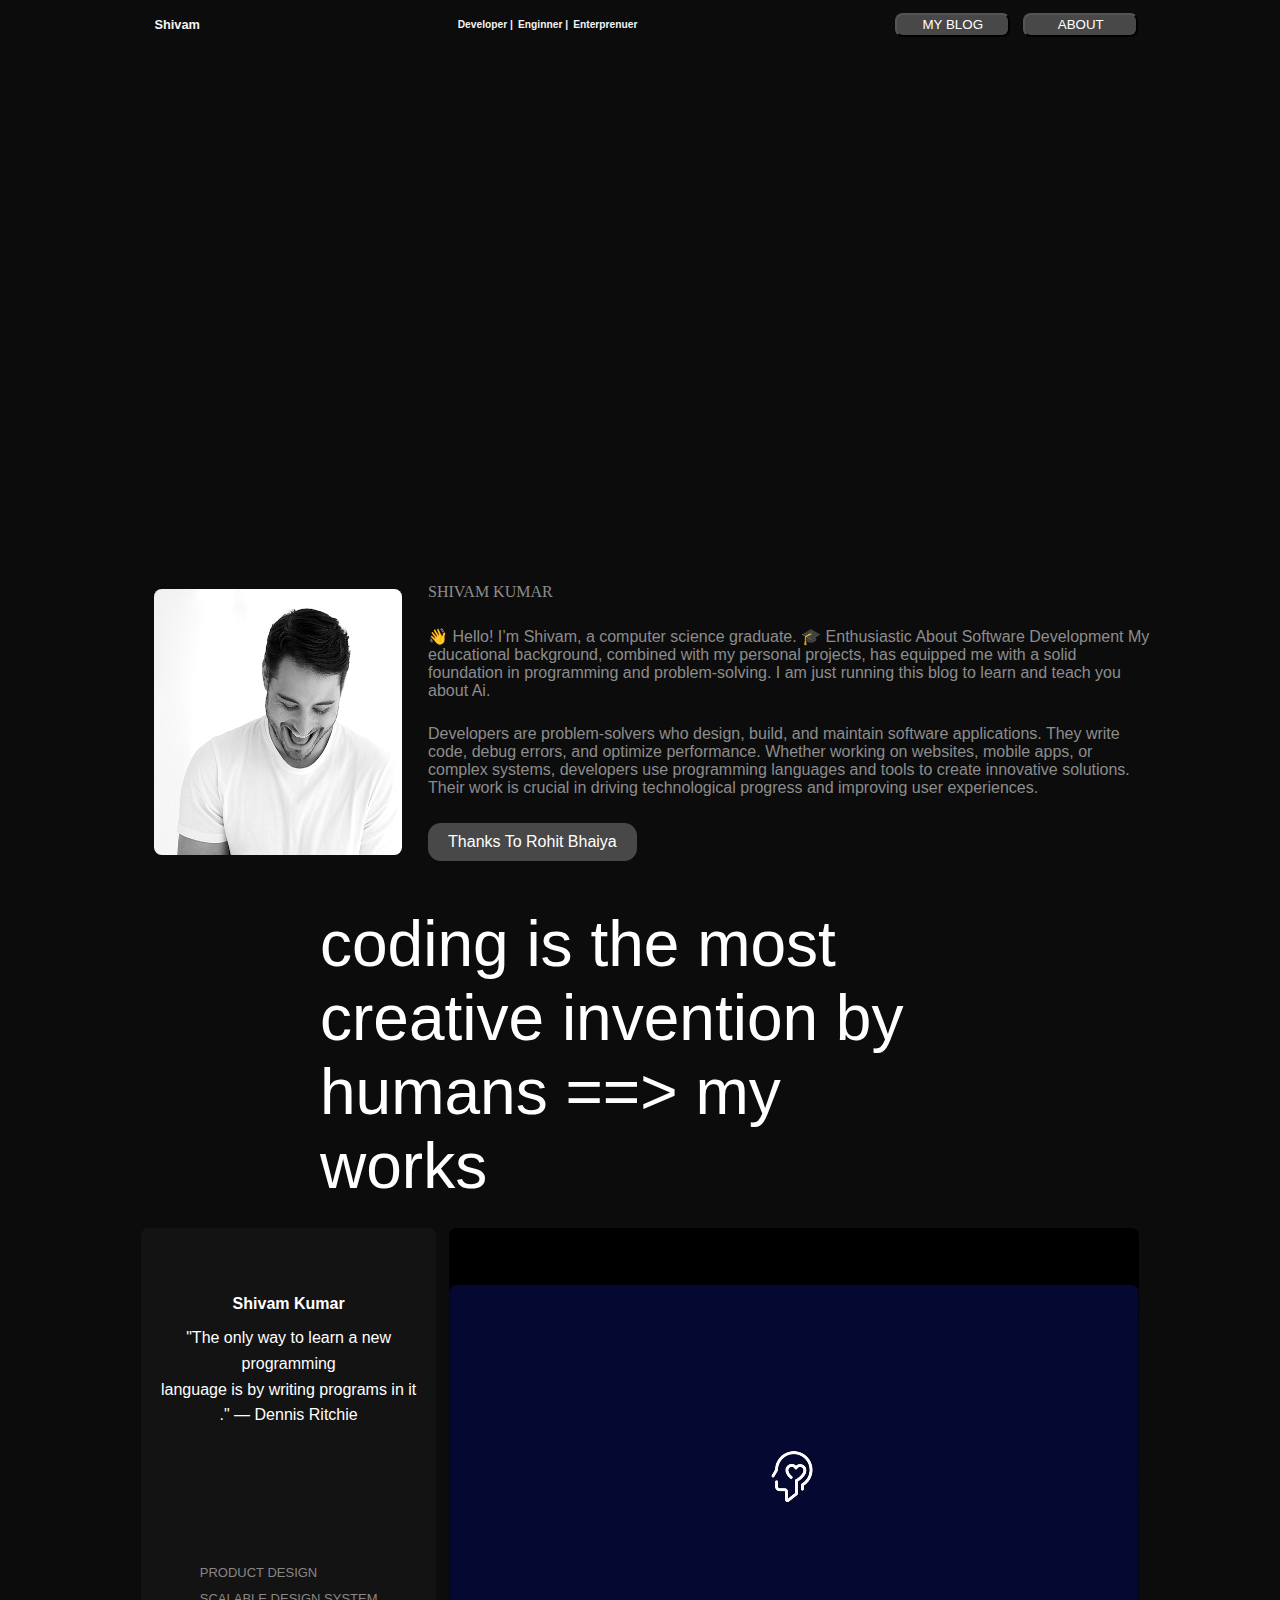
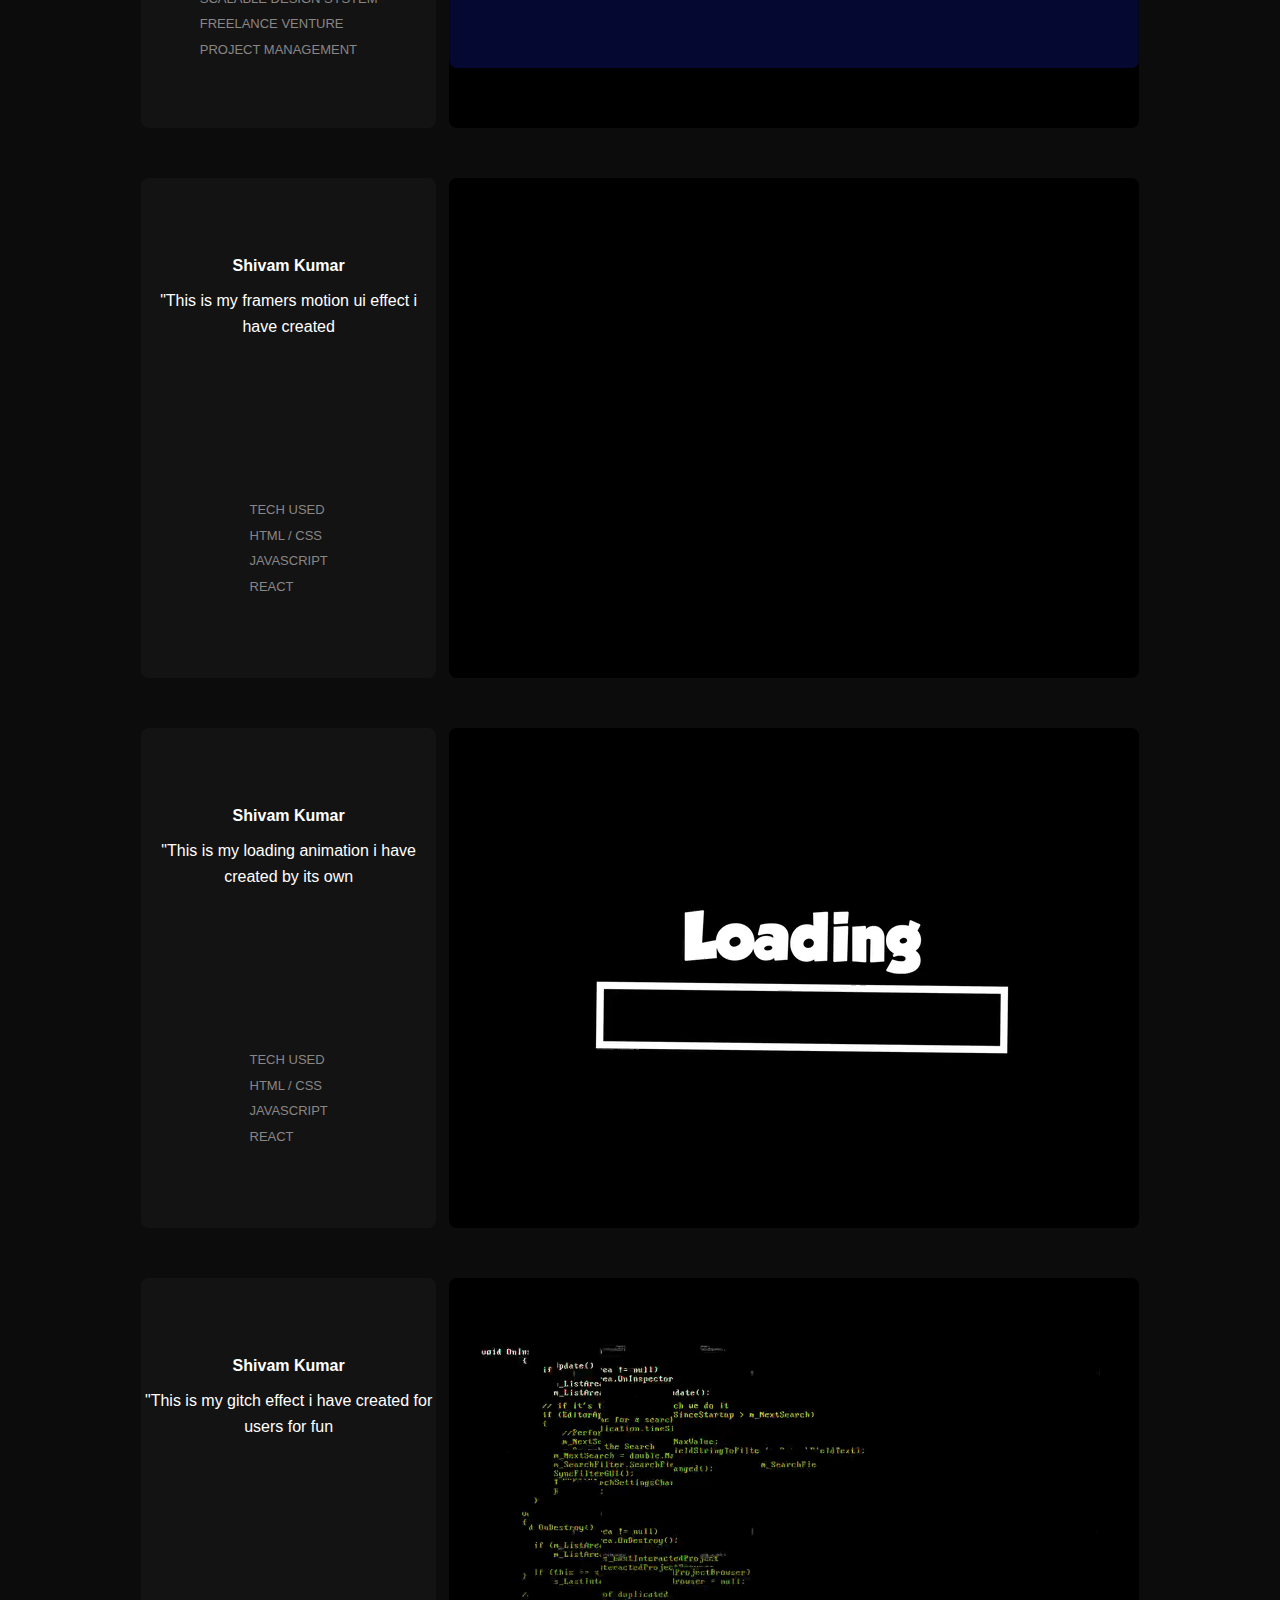
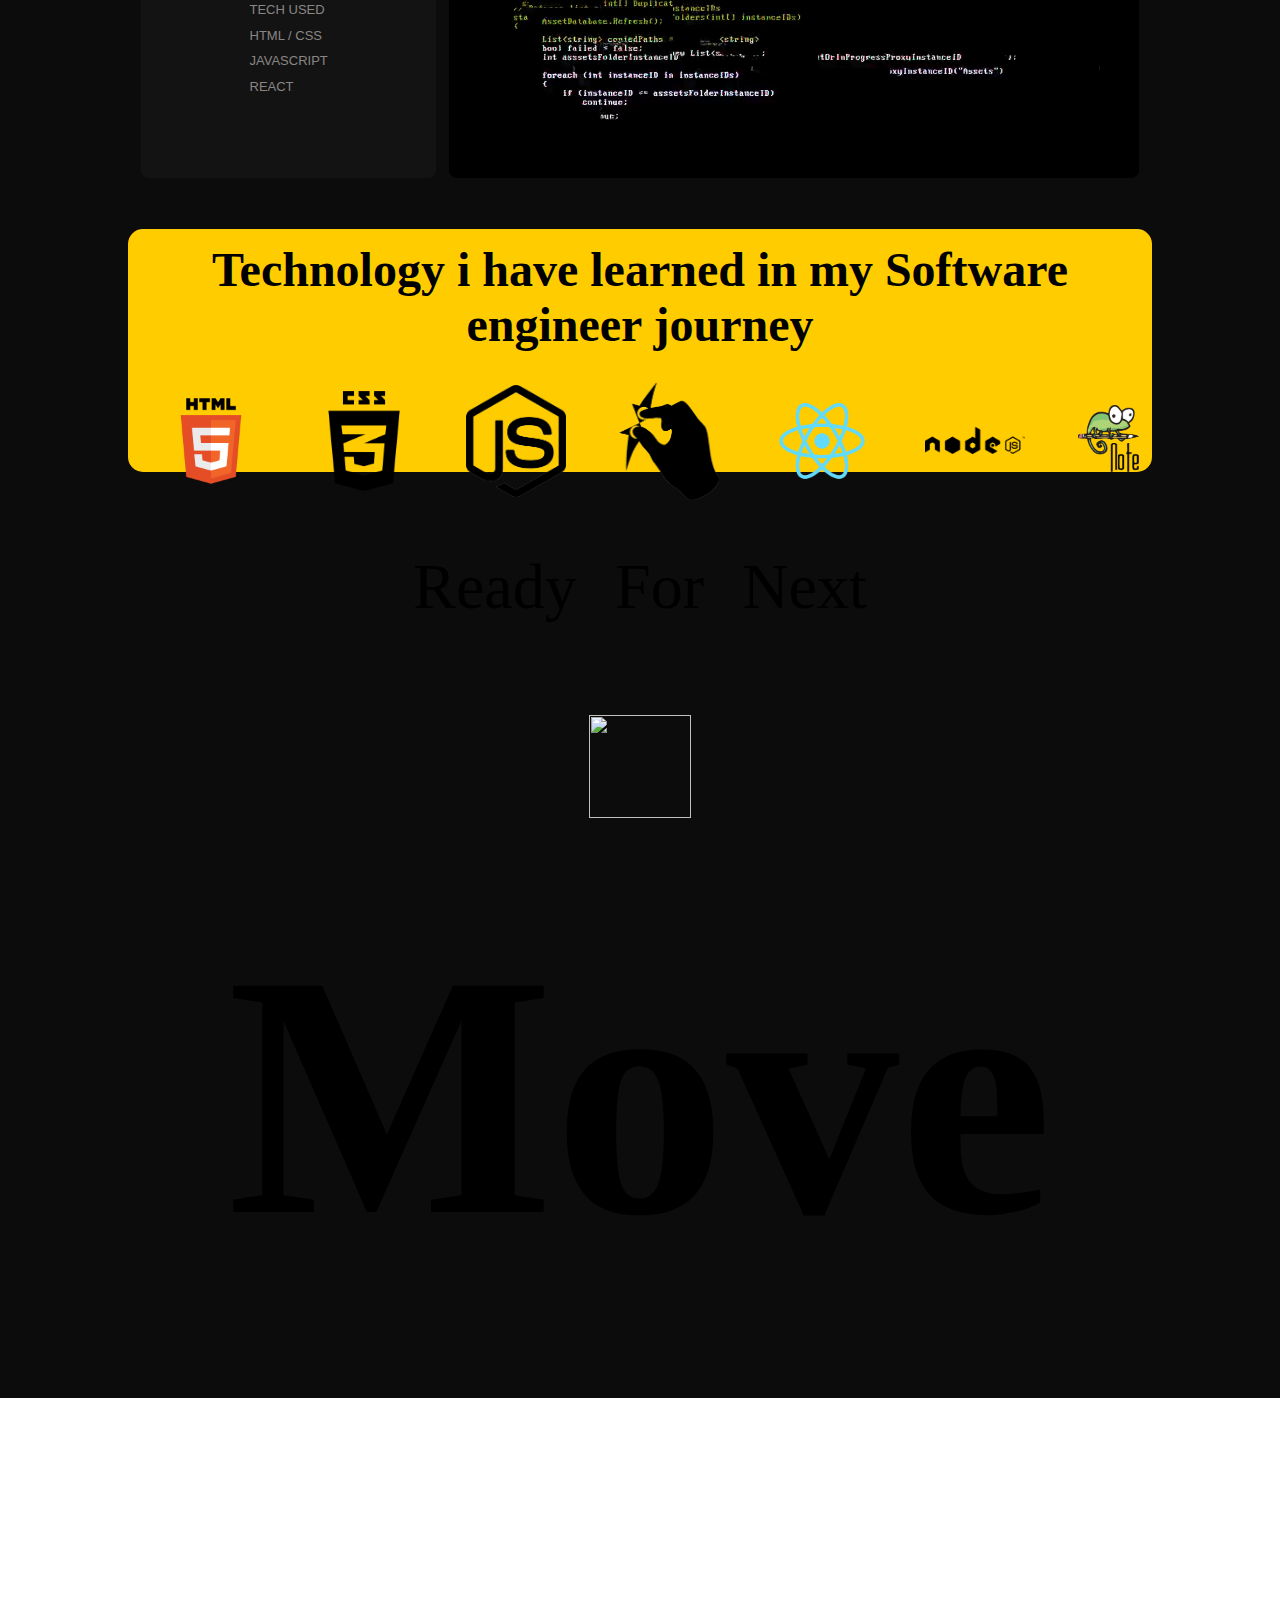
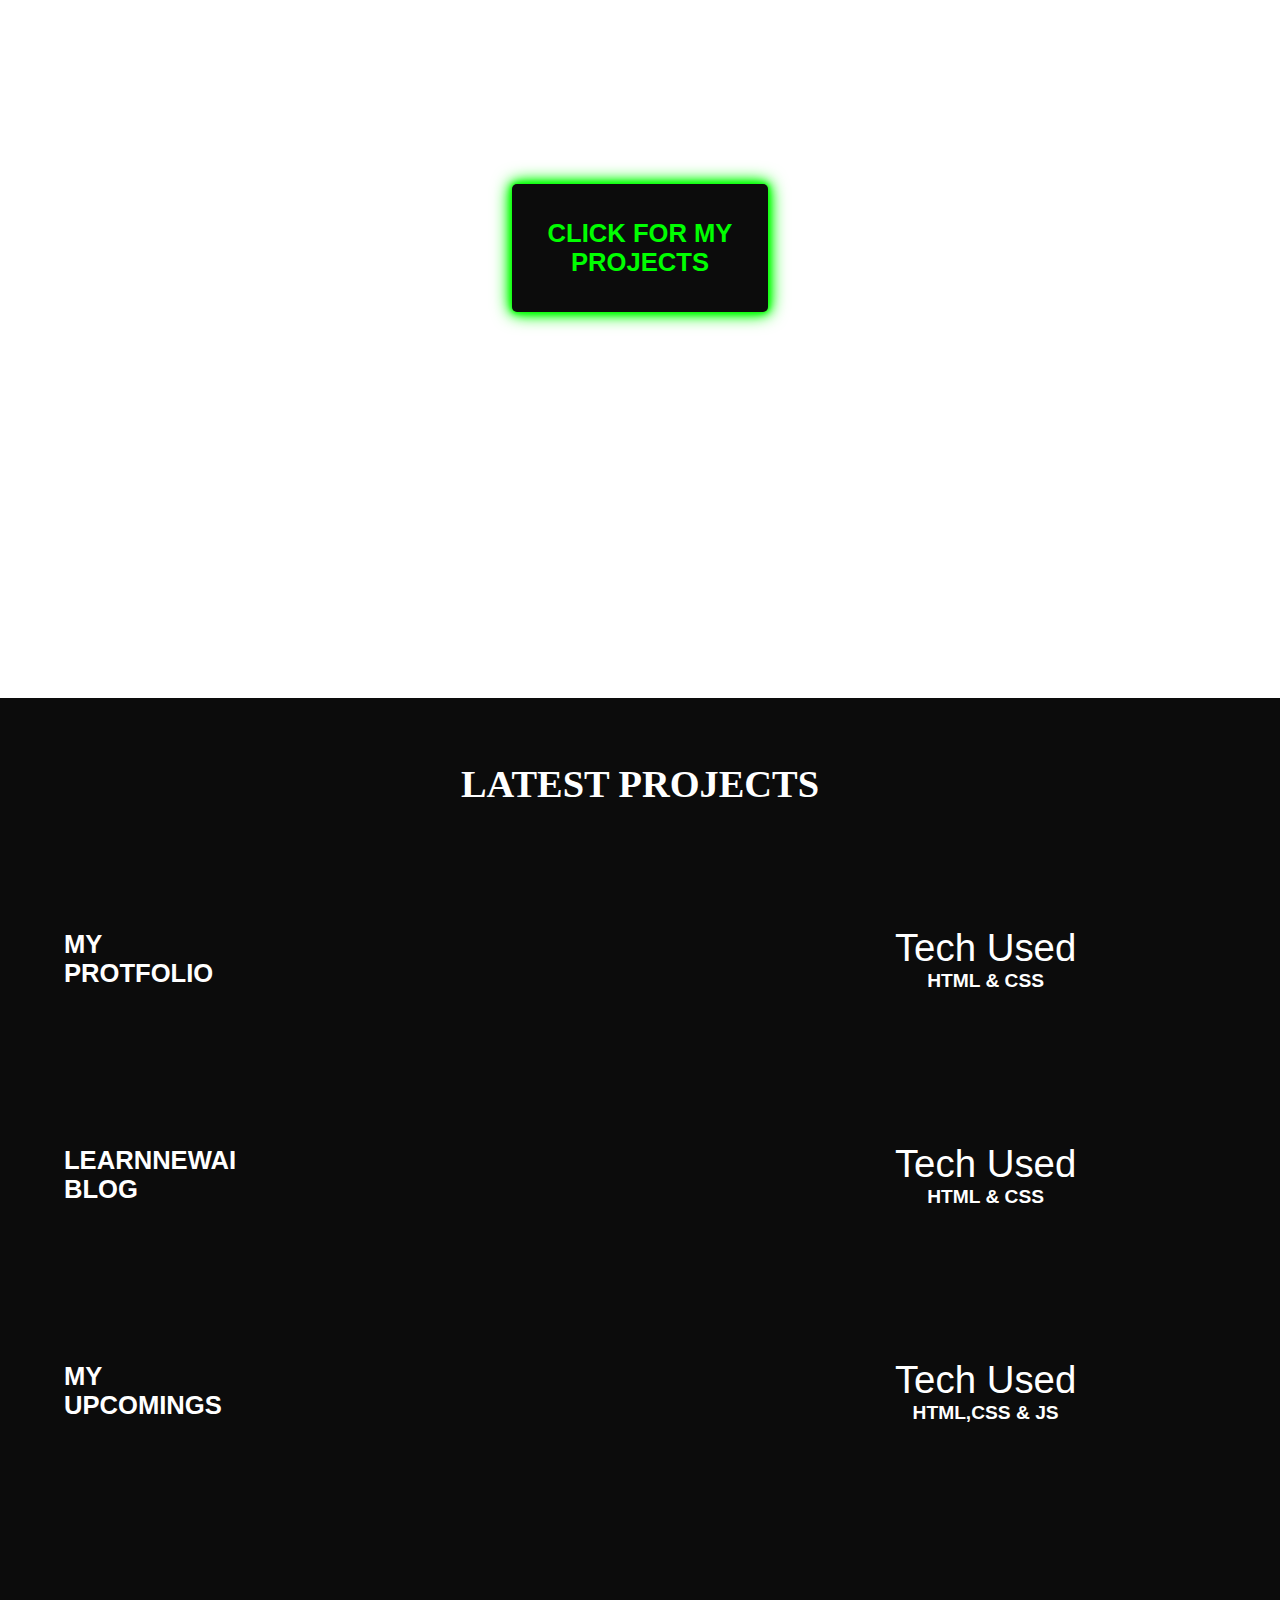
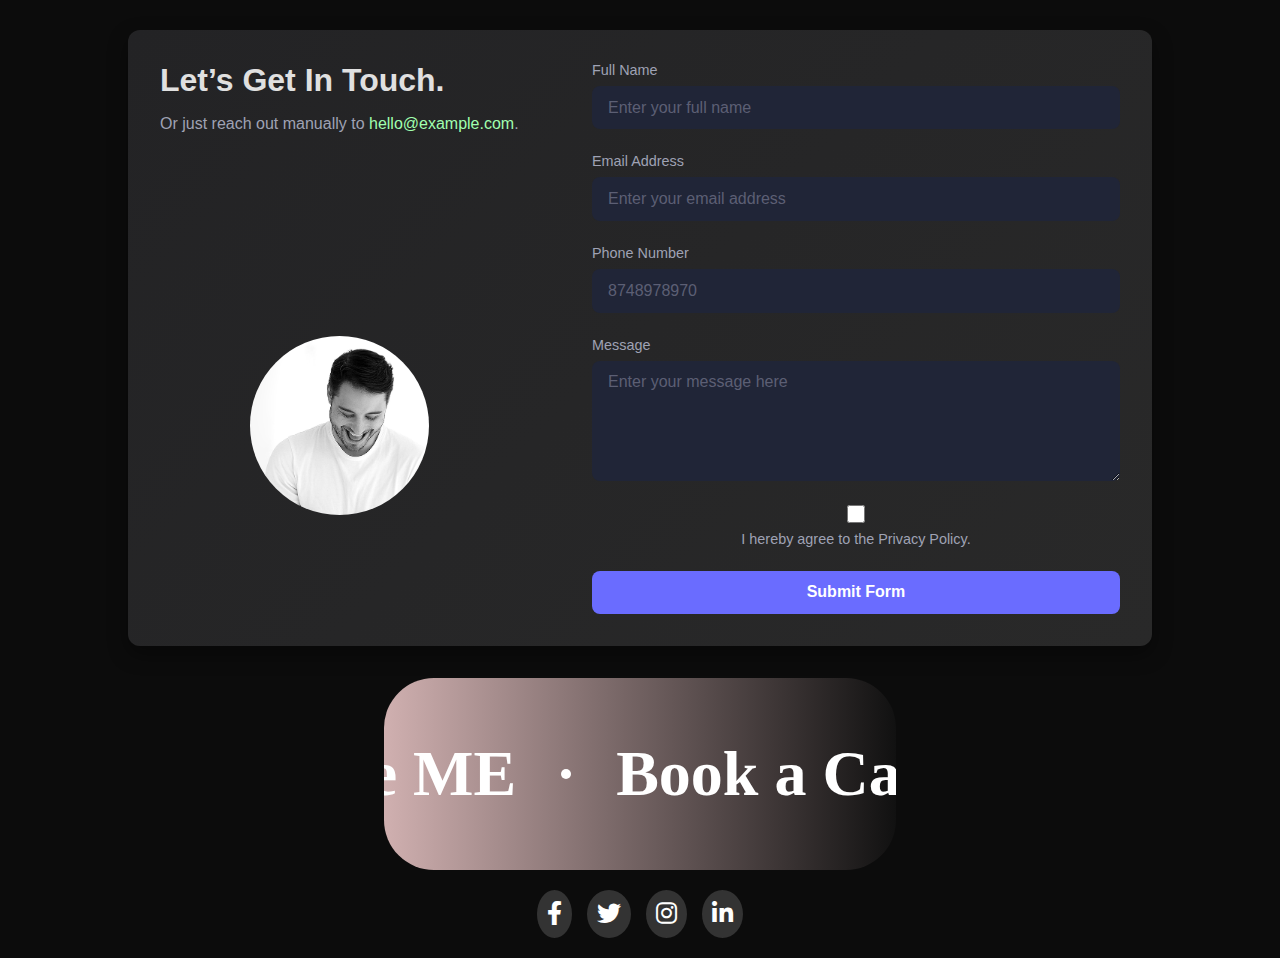
==== index.html @ ea3abaef "deploy" ====
<!DOCTYPE html>
<html lang="en">
<head>
    <meta charset="UTF-8">
    <meta name="viewport" content="width=device-width, initial-scale=1.0">
    <title>Protfolio</title>
    <link rel="stylesheet" href="index.css">
    <link rel="stylesheet" href="css/header.css">
    <link rel="stylesheet" href="css/profile-sec.css">
    <link rel="stylesheet" href="css/mainprojects-sec.css">
    <link rel="stylesheet" href="css/tecused.css">
    <link rel="stylesheet" href="css/funpage.css">
    <link rel="stylesheet" href="css/moreblog.css">
    <link rel="stylesheet" href="css/project-btn.css">
    <link rel="stylesheet" href="css/contact.css">
    <link rel="preconnect" href="https://fonts.googleapis.com">
<link rel="preconnect" href="https://fonts.gstatic.com" crossorigin>
<link href="https://fonts.googleapis.com/css2?family=Hind+Siliguri:wght@300;400;500;600;700&family=Khand:wght@300;400;500;600;700&display=swap" rel="stylesheet">
 
    <link href="https://cdnjs.cloudflare.com/ajax/libs/font-awesome/6.0.0-beta3/css/all.min.css" rel="stylesheet">
 

</head>
<body>

    <div class="container">
        <!-- Header section start -->

        <header class="navbar">
            <div class="logo">
                <h1>Shivam</h1>
            </div>

            <div class="works">
                <div> <h4>Developer |</h4> </div>
                <div><h4> Enginner |</h4> </div>
                <div><h4> Enterprenuer </h4></div>
            </div>

            <div class="left-side">
                <button><a href="learnnewai.html">MY BLOG</a></button>
                <button>ABOUT</button>
            </div>

            <div class="hamberger">
                <i class="fa-solid fa-bars"></i>
            </div>
        </header>

        <!-- Header section close -->


        <!-- video section  start -->
        <div class="video-con">
            <div class="video">
                <video class="vid" muted autoplay src="assets2/video1.mp4"></video>
            </div>
        </div> 
         <!-- video section  closed -->

         <!-- profile section start -->
        <div class="profile-sec">
            <div class="pro-img">
                <img src="assets2/pro-image.png" alt="">
            </div>
            <div class="pro-details">
                <div>SHIVAM KUMAR</div>
                <div><p>👋 Hello! I’m Shivam, a computer science graduate. 🎓
                    Enthusiastic About Software Development My educational background, combined with my personal projects, has equipped me with a solid foundation in programming and problem-solving.
                    
                    I am just running this blog to learn and teach you about Ai.</p></div>
                <div><p> Developers are problem-solvers who design, build, and maintain software applications. They write code, debug errors, and optimize performance. Whether working on websites, mobile apps, or complex systems, developers use programming languages and tools to create innovative solutions. Their work is crucial in driving technological progress and improving user experiences.</p></div>
                <div><button><a href="#">Thanks To Rohit Bhaiya</a></button></div>
            </div>
        </div>
         <!-- profile section closed -->

         <!-- text start  -->
         <div class="text-con">
            <div class="text">
                <p> coding is the most creative invention by humans ==> my works
                </p>
            </div>
         </div>
         <!-- text closed  -->

         <!-- All works  -->

         <div class="startup">
            <div class="start-1">
                <div class="first-text">
                    <div><h4>Shivam Kumar</h4></div>
                    <div><p>"The only way to learn a new programming  <br>  language is by writing programs in it  <br> ." — Dennis Ritchie</p></div>
                </div>
                <div class="list">
                    <li>PRODUCT DESIGN</li>
                    <li>SCALABLE DESIGN SYSTEM </li>
                    <li>FREELANCE VENTURE</li>
                    <li>PROJECT MANAGEMENT</li>
                </div>
            </div>
            <div class="start-2">
                <div >
                    <video class="video2" autoplay muted loop src="assets2/video2.mp4"></video>
                </div>
               
            </div>
         </div>

         <div class="startup">
            <div class="start-1">
                <div class="first-text">
                    <div><h4>Shivam Kumar</h4></div>
                    <div><p>"This is my framers motion ui effect i have created</p></div>
                </div>
                <div class="list">
                    <li>TECH USED</li>
                    <li>HTML / CSS</li>
                    <li>JAVASCRIPT</li>
                    <li>REACT</li>
                </div>
            </div>
            <div class="start-2">
                <div >
                    <video id="video4" class="video2" autoplay muted loop src="assets2/video3.mp4"></video>
                </div>
               
            </div>
         </div>

         <div class="startup">
            <div class="start-1">
                <div class="first-text">
                    <div><h4>Shivam Kumar</h4></div>
                    <div><p>"This is my loading animation i have created by its own </p></div>
                </div>
                <div class="list">
                    <li>TECH USED</li>
                    <li>HTML / CSS</li>
                    <li>JAVASCRIPT</li>
                    <li>REACT</li>
                </div>
            </div>
            <div class="start-2">
                <div >
                    <video  id="video4" class="video2" autoplay muted loop src="assets2/video4.mp4"></video>
                </div>
               
            </div>
         </div>

         <div class="startup">
            <div class="start-1">
                <div class="first-text">
                    <div><h4>Shivam Kumar</h4></div>
                    <div><p>"This is my gitch effect i have created for users for fun </p></div>
                </div>
                <div class="list">
                    <li>TECH USED</li>
                    <li>HTML / CSS</li>
                    <li>JAVASCRIPT</li>
                    <li>REACT</li>
                </div>
            </div>
            <div class="start-2">
                <div >
                    <video  id="video4" class="video2" autoplay muted loop src="assets2/video5.mp4"></video>
                </div>
               
            </div>
         </div>

          <!-- All works ends -->


          <!-- tech i have learned  -->

          <div class="container2">
            <h2>Technology i have learned in my Software engineer journey</h2>
            <div class="logo-container">
                <div class="logos">
                    
                    <img src="Assets/html.png" alt="html">
                    <img src="Assets/css.png" alt="css">
                    <img src="Assets/js.png" alt="js">
                    <img src="Assets/fun.png" alt="fun">
                    <img src="Assets/react.png" alt="React">
                    <img src="Assets/node.png" alt="node">
                    <img src="Assets/notepad.png" alt="note">
                </div>
            </div>
        </div>

         <!-- tech i have learned  -->


         <!-- New sectrion for fun  -->


         <div class="intro-sec">
            <div class="rfn">
                <div>Ready</div>
                <div>For</div>
                <div>Next</div>
            </div>
            <div class="s-logo">
                 <img src="assets/load-run.gif" alt=""> 
            </div>
            

            <div class="move"><h1>Move</h1></div>
          </div>

          <!-- New sectrion for fun end -->


          <!-- for projects  -->

          <div class="div-projects">
            <div><button class="neon-button"><a href="learnnewai.html">Click For My Projects</a></button></div>
          </div>

            <!-- projects section  end-->


            <!-- More blogs sections  -->

            <div class="more-blogs">
                <h1>Latest  Projects</h1>

                <div class="elem">
                    <img src="assets2/pro-image.png" alt="">
                    <h4>My Protfolio</h4>
                    <div class="elem-part2">
                        <h1>Tech Used </h1>
                        <h5>Html & Css</h5>
                    </div>
                </div>

                <div class="elem">
                    <img src="assets/image0.jpg" alt="">
                    <h4>LearnNewAi Blog</h4>
                    <div class="elem-part2">
                        <h1>Tech Used </h1>
                        <h5>Html & Css</h5>
                    </div>
                </div>

                <div class="elem">
                    <img src="Assets/question.avif" alt="">
                    <h4>My Upcomings</h4>
                    <div class="elem-part2">
                        <h1>Tech Used </h1>
                        <h5>Html,Css & JS</h5>
                    </div>
                </div>
              
                 

            </div>

             <!-- More blogs sections End  -->
 

          <!--  Contact Form  start -->
          <div class="contact-section">
    <div class="contact-info">
        <div>
            <h2>Let’s Get In Touch.</h2>
        <p>Or just reach out manually to <a href="mailto:hello@example.com">hello@example.com</a>.</p>
        </div>

        <div>
             <img class="pro-pic" src="assets2/pro-image.png" alt=""> 
        </div>
        
    </div>
    <form class="contact-form">
        <div class="form-group">
            <label for="name">Full Name</label>
            <input type="text" id="name" name="name" placeholder="Enter your full name" required>
        </div>

        <div class="form-group">
            <label for="email">Email Address</label>
            <input type="email" id="email" name="email" placeholder="Enter your email address" required>
        </div>
        
        <div class="form-group">
            <label for="phone">Phone Number</label>
            <input type="tel" id="phone" name="phone" placeholder="8748978970">
        </div>

        <div class="form-group">
            <label for="message">Message</label>
            <textarea id="message" name="message" placeholder="Enter your message here" required></textarea>
        </div>

        <div class="form-group checkbox-group">
            <input type="checkbox" id="privacy" name="privacy" required>
            <label for="privacy">I hereby agree to the Privacy Policy.</label>
        </div>

        <button type="submit" class="submit-button">Submit Form</button>
    </form>
                </div>
                <!--  Contact Form  start end -->

                <!-- book a call  -->

                <div class="call-container">
                    <div class="marquee2">
                        <span><h1>Hire ME</h1></span>
                        <div class="circle"></div>
                        <span><h1>Book a Call</h1></span>
                        <div class="circle"></div>
                    </div>
                </div>
                

                <!-- social media  -->

                <div class="social-media">
                    <a href="https://facebook.com" target="_blank" class="social-icon" aria-label="Facebook">
                        <i class="fab fa-facebook-f"></i>
                    </a>
                    <a href="https://twitter.com" target="_blank" class="social-icon" aria-label="Twitter">
                        <i class="fab fa-twitter"></i>
                    </a>
                    <a href="https://instagram.com" target="_blank" class="social-icon" aria-label="Instagram">
                        <i class="fab fa-instagram"></i>
                    </a>
                    <a href="https://linkedin.com" target="_blank" class="social-icon" aria-label="LinkedIn">
                        <i class="fab fa-linkedin-in"></i>
                    </a>
                </div>
                <!-- closed  -->


                

                 

                

    </div>
    
</body>
</html>
---- index.css ----
*{
    margin: 0;
    padding: 0;
    box-sizing: border-box;
    font-family: Arial, Helvetica, sans-serif;
    
    
   
}
html {
  scroll-behavior: smooth;
}

body{
    background-color: #0C0C0C;
    animation: fadeIn 2s ease-in-out;
}

.container{
    height: 100vw;
    width: 100%;

}

:root {
  --bg-color: #0C0C0C;
  --text-color: white;
  --secondary-text-color: #8C8C8C;
  --primary-button-bg: #484848;
  --hover-bg-color: #48484861;
  --border-radius: 0.6vw;
  --container-width: 80%;
  --gap-large: 2vw;
  --gap-small: 1vw;
  --button-height: 1.9vw;
  --button-width: 9vw;
  --profile-sec-height: 21vw;
  --profile-img-height: 20.8vw;
  --font-size-small: small;
  --font-size-large: 5vw;
  --margin-top-large: 4vw;
  --line-height: 2vw;
}

 
/* Video Section */
.video-con {
  margin: auto;
  width: var(--container-width);
  height: 40vw;
  position: relative;
  animation: fadeIn 5s ease-in-out;
}
.video {
  height: 100%;
  width: 100%;
  overflow: hidden;
  border-radius: var(--border-radius);
}







/* Contact section container */
.contact-section {
  display: flex;
  justify-content: space-between;
  align-items: flex-start;
  padding: 2rem;
  background: linear-gradient(135deg, #232325, #292929);
  color: #ffffff;
  max-width: 80%;
  margin: 2rem auto;
  border-radius: 12px;
  box-shadow: 0 8px 20px rgba(0, 0, 0, 0.4);
}

/* Left info panel */
.contact-info {
  max-width: 40%;
  display: flex;
  flex-direction: column;
   gap: 14vw;
  align-items: center;
}
.pro-pic{
  height: 14vw;
  width: 14vw;
  border-radius: 50%;
  object-fit: cover;
  object-position: center;
  overflow: hidden;
  background-color: #ffffff;  
 
}
.contact-info .pro-pic{
  text-decoration: none;
  color: #000000;
}

.contact-info button:hover{
   cursor: pointer;
  background-color: #e3dfdf;
}

 
.contact-info h2 {
  font-size: 2rem;
  margin-bottom: 1rem;
  color: #e0e0e0;
}

.contact-info p {
  color: #9fa2b4;
  margin-bottom: 1.5rem;
}

.contact-info a {
  color: #a0ffae;
  text-decoration: none;
}

.contact-info a:hover {
  text-decoration: underline;
}

/* Contact form */
.contact-form {
  width: 100%;
  max-width: 55%;
  display: flex;
  flex-direction: column;
  gap: 1.5rem;
}

.form-group {
  display: flex;
  flex-direction: column;
  gap: 0.5rem;
}

label {
  font-size: 0.9rem;
  color: #9fa2b4;
}

input, textarea {
  background-color: #202537;
  color: #ffffff;
  padding: 0.8rem 1rem;
  border: none;
  border-radius: 8px;
  font-size: 1rem;
}

input::placeholder, textarea::placeholder {
  color: #5c5f74;
}

textarea {
  resize: vertical;
  min-height: 120px;
}

.checkbox-group {
  display: flex;
  align-items: center;
  gap: 0.5rem;
}

.checkbox-group input {
  width: 18px;
  height: 18px;
  accent-color: #6a6cff;
}

.submit-button {
  background-color: #6a6cff;
  color: #ffffff;
  font-size: 1rem;
  font-weight: bold;
  padding: 0.8rem;
  border: none;
  border-radius: 8px;
  cursor: pointer;
  transition: background-color 0.3s ease;
}

.submit-button:hover {
  background-color: #4a4aff;
}

/* Responsive Design */
@media (max-width: 768px) {
  .contact-section {
      flex-direction: column;
      padding: 1.5rem;
  }

  .contact-info, .contact-form {
      max-width: 100%;
  }

  .contact-info {
      margin-bottom: 1.5rem;
  }
}

.startup.container2, .text-con {
  animation: appear linear;
  transition:ease 3s;
  animation-timeline: view();
  animation-range: entry 0% cover 40%;
}
@keyframes appear {
  from {
    opacity: 0;
    clip-path: inset(100% 100% 0 0);
  }
  to {
    opacity: 1;
    clip-path: inset(0 0 0 0);
  }
}


/* book a cal section  */


.call-container {
   
   background: linear-gradient(90deg, #d0b0b0, #111); 
   
   border-radius: 50px;
   height: 15vw;
   width: 40%;
 
  
   
  transition: transform 0.3s ease;
  overflow: hidden;
  display: flex;
  font-size: large;
  justify-content: center;
  align-items: center;
  margin: auto;
}
.call-container h1{
  font-family: "Adieu";
}
 
/* Hover effect */
.call-container:hover {
  transform: scale(1.05);
  
}

/* Marquee styling */
.marquee2 {
  display: inline-flex;
  align-items: center;
  animation: marquee 10s linear infinite;
  white-space: nowrap;
  font-size: 2rem;
  color: #fff;
  gap: 30px;
  
}

.marquee2 span {
  display: inline-block;
}

/* Circle styling */
.circle {
  
  width: 10px;
  height: 10px;
  background-color: #fff;
  border-radius: 50%;
  margin: 0 15px;
}

/* Keyframes for marquee animation */
@keyframes marquee {
  from {
      transform: translateX(100%);
  }
  to {
      transform: translateX(-100%);
  }
}


/* Social Media Section */
.social-media {
  display: flex;
  justify-content: center;
  gap: 15px;
  padding: 20px;
}

/* Social Icon Styling */
.social-icon {
  font-size: 1.5em;  
  color: #fff;  
  background-color: #333; 
  padding: 10px;
  border-radius: 50%;  
  transition: background-color 0.3s, transform 0.3s;  
}

/* Social Icon Hover Effect */
.social-icon:hover {
  background-color: #0e76a8;  
  transform: scale(1.1);  
}

/*   Icon Hover Colors  */
.social-icon:nth-child(1):hover {
  background-color: #3b5998;  
}

.social-icon:nth-child(2):hover {
  background-color: #1da1f2;  
}

.social-icon:nth-child(3):hover {
  background-color: #e4405f;  
}

.social-icon:nth-child(4):hover {
  background-color: #0077b5;  
}
---- css/header.css ----
:root {
    --bg-color: #0C0C0C;
    --text-color: white;
    --secondary-text-color: #8C8C8C;
    --primary-button-bg: #484848;
    --hover-bg-color: #48484861;
    --border-radius: 0.6vw;
    --container-width: 80%;
    --gap-large: 2vw;
    --gap-small: 1vw;
    --button-height: 1.9vw;
    --button-width: 9vw;
    --profile-sec-height: 21vw;
    --profile-img-height: 20.8vw;
    --font-size-small: small;
    --font-size-large: 5vw;
    --margin-top-large: 4vw;
    --line-height: 2vw;
  }
  
  /* Header section  */
  
  .navbar{   
    position: sticky;  
    top:0; 
    z-index: 1000;
    background-color: var(--bg-color);
      width: 100%;
      padding: 1vw;
      display: flex;
      justify-content: space-around;
      align-items: center;
      color: #F3F3F3;
      
      
  }
  .logo{
      font-size: 0.5vw;
      font-weight: 100;
      margin-left: 1vw;
     
  }
  .works{
      display: flex;
      gap: 0.4vw;
      
      align-items: center;
      font-size: 0.8vw;
       font-weight: 300;
       animation: fadeIn 2.6s ease-in-out;
  }
  
  .left-side{
      display: flex;
      align-items: center;
      gap: 1vw;
      animation: fadeIn 3s ease-in-out;
     
      
  }
  .left-side a{
      text-decoration: none;
      color: var(--text-color);
       
       
       
  }
  .left-side button{
    height: var(--button-height);
    width: var(--button-width);
    border-radius: var(--border-radius);
    background-color: var(--primary-button-bg);
    color: var(--text-color);
  }
  
  .hamberger{
    display: none;
  }
  
  
  
  @media (max-width: 768px) {
    .hamberger {
        display: block;
        cursor: pointer;
    }
  
    .works, .left-side button{
        display: none;
    }
  
    .nav-links-mobile {
        display: flex;
    }
  
    .logo {
        font-size: 3vw;
    }
  }
  
  /* header section cloesed  */
---- css/profile-sec.css ----
/* Profile Section */




:root {
    --bg-color: #0C0C0C;
    --text-color: white;
    --secondary-text-color: #8C8C8C;
    --primary-button-bg: #484848;
    --hover-bg-color: #48484861;
    --border-radius: 0.6vw;
    --container-width: 80%;
    --gap-large: 2vw;
    --gap-small: 1vw;
    --button-height: 1.9vw;
    --button-width: 9vw;
    --profile-sec-height: 21vw;
    --profile-img-height: 20.8vw;
    --font-size-small: small;
    --font-size-large: 5vw;
    --margin-top-large: 4vw;
    --line-height: 2vw;
  }




.profile-sec {
    position: relative;
    margin: auto;
    margin-top: var(--gap-large);
    border-radius: var(--border-radius);
    display: flex;
    justify-content: space-between;
    align-items: center;
    height: var(--profile-sec-height);
    width: var(--container-width);
    animation: fadeIn 3.5s ease-in-out;
  }
  .pro-details a {
    text-decoration: none;
    color: var(--text-color);
  }
  .pro-img {
    border-radius: var(--border-radius);
    margin: var(--gap-large);
    height: var(--profile-img-height);
    width: 90%;
    background-color: var(--bg-color);
  }
  .pro-img img {
    height: 100%;
    width: 100%;
    border-radius: var(--border-radius);
    object-position: center;
  }
  .pro-details {
    color: var(--secondary-text-color);
    display: flex;
    gap: var(--gap-large);
    flex-direction: column;
  }
  .pro-details button {
   
    padding: 10px 20px;
      font-size: 16px;
      color: var(--text-color);
      background-color: var(--primary-button-bg);
      border: none;
      border-radius: 1vw;
      cursor: pointer;
      transition: all 0.3s ease;
  }
  
   .pro-details button:hover{
    background-color: var(--secondary-text-color);
    transform: scale(1.01); /* Slightly enlarge button */
    box-shadow: 0px 5px 15px rgba(0, 0, 0, 0.2); 
   }
  
   .pro-details button:active {
    transform: scale(0.98);
  }
  
  /* Responsive Design */
  @media (max-width: 768px) {
    
    .video-con .video .vid{
        width: 100%;
        height: 45vw;
        object-fit: contain;
        object-position: center;
    }
  
    .profile-sec {
        flex-direction: column;
        align-items: center;
        height: auto;
        width: 80%;
        gap: var(--gap-small);
    }
    .pro-img {
        height: auto;
        width: 100%;
        margin: var(--gap-small);
    }
    .pro-details {
        align-items: center;
        text-align: center;
    }
    .pro-details button {
        width: 70%;
    }
  }
  
  /* profile section closed  */





    /* CSS variables */
:root {
    --text-color: white;
    --font-size: 5vw;
    --margin-top: 4vw;
    --width: 50%;
  }
  
  /* Text container */
  .text-con {
    width: var(--width);
    margin: auto;
    margin-top: var(--margin-top);
  }
  
  /* Text styling */
  .text p {
    color: var(--text-color);
    font-size: var(--font-size);
    font-weight: 500;
  }
  
   
  
  @keyframes rotateOnScroll {
    from {
        transform: rotate(0deg);
    }
    to {
        transform: rotate(360deg);
    }
  }
   
  
   
  /* Responsive Design */
  @media (max-width: 768px) {
    :root {
      --font-size: 8vw;  
      --width: 80%;  
    }
  
    .text-con {
      width: var(--width);
      margin-top: 6vw;
    }
  
    .text p {
      font-size: var(--font-size);
    }
  }
  
  @media (max-width: 480px) {
    :root {
      --font-size: 10vw;  
      --width: 90%;  
    }
  
    .text-con {
      width: var(--width);
      margin-top: 8vw;
    }
  
    .text p {
      font-size: var(--font-size);
    }
  }


  .pro-details .text-con {
    animation: appear linear;
    transition:ease 3s;
    animation-timeline: view();
    animation-range: entry 0% cover 40%;
  }
  @keyframes appear {
    from {
      opacity: 0;
      clip-path: inset(100% 100% 0 0);
    }
    to {
      opacity: 1;
      clip-path: inset(0 0 0 0);
    }
  }
---- css/mainprojects-sec.css ----
/*  CSS variables */
:root {
    --bg-color-left: #5d57571b;
    --bg-color-right: #050833;
    --hover-bg-color: #48484861;
    --border-radius: 0.6vw;
    --text-color: white;
    --list-color: #898686;
    --font-size-small: small;
    --line-height: 2vw;
    --width-left: 30%;
    --width-right: 70%;
    --width-container: 80%;
    --height-container: 550px;
    --height-content: 500px;
    --gap: 1vw;
  }
  
  /* Startup container */
  .startup {
    margin: auto;
    height: var(--height-container);
    width: var(--width-container);
    display: flex;
    justify-content: space-between;
    align-items: center;
    border-radius: var(--border-radius);
  }
  
  /* Left content */
  .start-1 {
    height: var(--height-content);
    display: flex;
    flex-direction: column;
    justify-content: space-around;
    align-items: center;
    color: var(--text-color);
    width: var(--width-left);
    background-color: var(--bg-color-left);
    margin: var(--gap);
    border-radius: var(--border-radius);
  }
  .first-text {
    display: flex;
    text-align: center;
    flex-direction: column;
    gap: var(--gap);
    align-items: center;
  }
  .first-text p {
    line-height: var(--line-height);
  }
  .list li {
    list-style: none;
    line-height: var(--line-height);
    color: var(--list-color);
    font-size: var(--font-size-small);
  }
  .start-1:hover {
    background-color: var(--hover-bg-color);
    cursor: pointer;
    scale: initial;
  }
  
  /* Right content */
  .start-2 {
    height: var(--height-content);
    width: var(--width-right);
    margin-right: var(--gap);
    border-radius: var(--border-radius);
    position: relative;
    display: flex;
    align-items: center;
    justify-content: center;
    background-color: var(--bg-color-right);
  }
  
  #video34 {
    background-color: rgb(0, 0, 0);
  }
  .start-2, #video4 {
    background-color: #000000;
  }
  
  /* Video styling */
  .video2 {
    width: 100%;
    height: 100%;
    object-fit: contain;
    border-radius: var(--border-radius);
  }
  
  /* Responsive Design */
  @media (max-width: 768px) {
    :root {
      --width-left: 40%;
      --width-right: 55%;
      --gap: 2vw;
      --font-size-small: medium;
      --line-height: 3vw;
    }
  
    .startup {
      width: 90%;
      height: auto;
      flex-direction: column;
      gap: 2vw;
    }
  
    .start-1 {
      width: 60%;
      height: auto;
       gap: 2vw;
    }
    .start-2 {
      width: 100%;
      height: auto;
      text-align: center;
    }
  
    .first-text p, .list li {
      font-size: var(--font-size-small);
      line-height: var(--line-height);
    }
  }
  
  @media (max-width: 480px) {
    :root {
      --width-left: 80%;
      --width-right: 100%;
      --gap: 3vw;
      --font-size-small: large;
      --line-height: 4vw;
    }
  
    .startup {
      width: 100%;
      flex-direction: column;
      height: auto;
    }
  
    .start-1, .start-2 {
      width: 100%;
      height: auto;
    }
  
    .first-text p, .list li {
      font-size: var(--font-size-small);
      line-height: var(--line-height);
    }
  }
  
  /* work section end  */



  .startup {
    animation: appear linear;
    transition:ease 3s;
    animation-timeline: view();
    animation-range: entry 0% cover 40%;
  }
  @keyframes appear {
    from {
      opacity: 0;
      clip-path: inset(100% 100% 0 0);
    }
    to {
      opacity: 1;
      clip-path: inset(0 0 0 0);
    }
  }
---- css/tecused.css ----
/* Tech section start */
.container2 {
    margin: auto;
    background-color: #FFCC00;
    height: 19vw;
    padding: 1vw;
    border-radius: 15px;
    text-align: center;
    margin-top: 2vw;
    margin-bottom: 2vw;
    max-width: 80%;
  }
  
  .container2 h2 {
    font-family: "Adieu";
    font-size: 3rem;
    margin-bottom: 20px;
  }
  
  /* Marquee effect */
  .logo-container {
    overflow: hidden;
    white-space: nowrap;
    padding: 10px 0;
  }
  
  .logos {
    display: inline-flex;
    gap: 1vw;
    align-items: center;
    animation: marquee 10s linear infinite;
  }
  
  .logos img {
    width: 100px;
    margin: 0 20px;
  }
  
  /* Keyframes for marquee effect */
  @keyframes marquee {
    from {
      transform: translateX(100%);
    }
    to {
      transform: translateX(-100%);
    }
  }
  
  /* Responsive Design */
  @media (max-width: 768px) {
    .container2 {
      height: auto;
      padding: 2vw;
      margin-top: 3vw;
      margin-bottom: 3vw;
    }
  
    .container2 h2 {
      font-size: 2rem;
    }
  
    .logos img {
      width: 80px;
      margin: 0 15px;
    }
  }
  
  @media (max-width: 480px) {
    .container2 {
      height: auto;
      padding: 4vw;
      margin-top: 4vw;
      margin-bottom: 4vw;
    }
  
    .container2 h2 {
      font-size: 1.5rem;
    }
  
    .logos {
      gap: 0.5vw;
    }
  
    .logos img {
      width: 60px;
      margin: 0 10px;
    }
  }
  
  
  /* End  */
---- css/funpage.css ----
/* Create a new page fun == page  */

:root {
    --bg-color: #0C0C0C;
    --text-color: white;
    --secondary-text-color: #8C8C8C;
    --primary-button-bg: #484848;
    --hover-bg-color: #48484861;
    --border-radius: 0.6vw;
    --container-width: 80%;
    --gap-large: 2vw;
    --gap-small: 1vw;
    --button-height: 1.9vw;
    --button-width: 9vw;
    --profile-sec-height: 21vw;
    --profile-img-height: 20.8vw;
    --font-size-small: small;
    --font-size-large: 5vw;
    --margin-top-large: 4vw;
    --line-height: 2vw;
  }

  


.intro-sec{
    background-color: var();
    width: 100%;
    height: 100vh;
    display: flex;
    flex-direction: column;
    justify-content: space-around;
   
    align-items: center;
     transition: all 2s ease-in-out;
     
  }
  
  .intro-sec:hover{
    background-color: white;
    cursor: pointer;
  
  }
   
  .s-logo img{
    height: 8vw;
    width: 8vw;
   
    display: flex;
    align-items: center;
    justify-content: center;
     
     
  }
   
  .rfn{
    display: flex;
   
     gap: 3vw;
    align-items: center;
    padding: 1vw;
    font-size: 5vw;
    font-family: "Adieu";
    
     
    
  }
   
  .rfn, div{
    font-family: "Adieu";
  }
  
  .move{
    width: 100%;
    text-align: center;
    
    
    text-align: center;
    position: relative;
     
    margin-bottom: 5vw;
     
     
  }
  .move h1{
     font-size: 27vw;
    position: relative;
    font-family: "Adieu";
    text-align: center;
     
  }
  
  /* Responsive Styles */
  
  /* Tablets */
  @media (max-width: 768px) {
     
   
    .s-logo img {
      height: 15vw;
      width: 15vw;
    }
    
    .rfn {
      font-size: 8vw;
      gap: 5vw;
    }
  
    .move h1 {
      font-size: 18vw;
       
       
    }
  }
  
  /* Mobile devices */
  @media (max-width: 480px) {
    .s-logo img {
      height: 20vw;
      width: 20vw;
    }
    
    .rfn {
      font-size: 10vw;
      gap: 4vw;
      padding: 2vw;
    }
  
    .move h1 {
      font-size: 10vw;
      margin-bottom: 18vw;
       
    }
  }
   
  
  
  
  
  /* Create a new page fun == page  end */
---- css/moreblog.css ----
:root {
    --bg-color: #0C0C0C;
    --text-color: white;
    --secondary-text-color: #8C8C8C;
    --primary-button-bg: #484848;
    --hover-bg-color: #48484861;
    --border-radius: 0.6vw;
    --container-width: 80%;
    --gap-large: 2vw;
    --gap-small: 1vw;
    --button-height: 1.9vw;
    --button-width: 9vw;
    --profile-sec-height: 21vw;
    --profile-img-height: 20.8vw;
    --font-size-small: small;
    --font-size-large: 5vw;
    --margin-top-large: 4vw;
    --line-height: 2vw;
  }
  







/* more blogs section  */

.more-blogs{
    height: 100vh;
    width: 100%;
    background-color: var(--bg-color);
    color: var(--text-color);
    position: relative;
    padding: 5vw 4vw;
   } 
  
   
   .more-blogs>h1{
    text-align:center;
  
    font-family: "Adieu";
    text-transform: uppercase;
    font-size: 3vw;
    font-weight: 800;
    margin-bottom: 5vh;
     
   }
  
   .elem{
    height: 24vh;
    width: 100%;
    position: relative;
   
    display: flex;
    align-items: center;
    justify-content: space-between;
    padding: 1vw;
   }
   .elem img{
    height:  30vh;
    width: 300px;
   object-fit: cover;
    position: absolute;
    border-radius: 10%;
    overflow: hidden;
    left: 10%;
    opacity: 0;
    transition: all ease 0.5s;
   }
   .elem h4{
    font-size: 2vw;
    width: 6%;
    text-transform: uppercase;
   }
   .elem .elem-part2{
    width: 40%;
   }
  
   .elem-part2 h1{
    font-size: 3vw;
    font-weight: 500;
    text-align: center;
  
   }
   .elem-part2 h5{
    font-size: 1.5vw;
    font-weight: 600;
    text-transform: uppercase;
    text-align: center;
   }
   
   .elem:hover img{
    opacity: 1;
    left: 35%;
    cursor: pointer;
   }



   .more-blogs{
    animation: appear linear;
    transition:ease 3s;
    animation-timeline: view();
    animation-range: entry 0% cover 40%;
  }
  @keyframes appear {
    from {
      opacity: 0;
      clip-path: inset(100% 100% 0 0);
    }
    to {
      opacity: 1;
      clip-path: inset(0 0 0 0);
    }
  }


  @media (max-width: 768px) {
    .elem img{
         height: 15vw;
         width: 20vw;
    }
  }
---- css/project-btn.css ----
:root {
    --bg-color: #0C0C0C;
    --text-color: white;
    --secondary-text-color: #8C8C8C;
    --primary-button-bg: #484848;
    --hover-bg-color: #48484861;
    --border-radius: 0.6vw;
    --container-width: 80%;
    --gap-large: 2vw;
    --gap-small: 1vw;
    --button-height: 1.9vw;
    --button-width: 9vw;
    --profile-sec-height: 21vw;
    --profile-img-height: 20.8vw;
    --font-size-small: small;
    --font-size-large: 5vw;
    --margin-top-large: 4vw;
    --line-height: 2vw;
  }





/* for projects  */
.div-projects{
    height: 100vh;
    background-color: var(--text-color);
    width: 100%;
    display: flex;
    align-items: center;
    justify-content: center;
    transition: all 1s ease-in-out;
  }
  
  
  .neon-button {
    background-color: var(--bg-color);  
     
    height: 10vw;
    width: 20vw;
    border: none;
    border-radius: 5px;
    cursor: pointer;
    text-transform: uppercase;
    font-weight: bold;
    font-size: 2vw;
    outline: none;
    position: relative;
    overflow: hidden;
    box-shadow: 0 0 5px #00FF00, 0 0 10px #00FF00, 0 0 15px #00FF00, 0 0 20px #00FF00;
     
     
  }
  
  .neon-button a{
    text-decoration: none;
    color: #00FF00; ;
  }
  
  /* Glowing effect on hover */
  .neon-button:hover {
    box-shadow: 0 0 10px #00FF00, 0 0 20px #00FF00, 0 0 30px #00FF00, 0 0 40px #00FF00;
    transform: scale(1.05);  
  }
  
  /*   Text shadow   */
  .neon-button:active {
    box-shadow: 0 0 5px #00FF00, 0 0 10px #00FF00, 0 0 15px #00FF00, 0 0 20px #00FF00;
    text-shadow: 0 0 5px #00FF00, 0 0 10px #00FF00;
  }
  
  
  .div-projects:hover{
    background-color: var(--bg-color);
    cursor: pointer;
  }
  
  
  
  /* end  */
---- css/contact.css ----
/* * Contact section container  */


:root {
    --bg-color: #0C0C0C;
    --text-color: white;
    --secondary-text-color: #8C8C8C;
    --primary-button-bg: #484848;
    --hover-bg-color: #48484861;
    --border-radius: 0.6vw;
    --container-width: 80%;
    --gap-large: 2vw;
    --gap-small: 1vw;
    --button-height: 1.9vw;
    --button-width: 9vw;
    --profile-sec-height: 21vw;
    --profile-img-height: 20.8vw;
    --font-size-small: small;
    --font-size-large: 5vw;
    --margin-top-large: 4vw;
    --line-height: 2vw;
  }

  

  
.contact-section {
  display: flex;
  justify-content: space-between;
  align-items: flex-start;
  padding: 2rem;
  background: linear-gradient(135deg, #232325, #292929);
  color: #ffffff;
  max-width: 80%;
  margin: 2rem auto;
  border-radius: 12px;
  box-shadow: 0 8px 20px rgba(0, 0, 0, 0.4);
}

/* Left info panel */
.contact-info {
  max-width: 40%;
  display: flex;
  flex-direction: column;
   gap: 14vw;
  align-items: center;
}
.pro-pic{
  height: 14vw;
  width: 14vw;
  border-radius: 50%;
  object-fit: cover;
  object-position: center;
  overflow: hidden;
  background-color: #ffffff;  
 
}
.contact-info .pro-pic{
  text-decoration: none;
  color: #000000;
}

.contact-info button:hover{
   cursor: pointer;
  background-color: #e3dfdf;
}

 
.contact-info h2 {
  font-size: 2rem;
  margin-bottom: 1rem;
  color: #e0e0e0;
}

.contact-info p {
  color: #9fa2b4;
  margin-bottom: 1.5rem;
}

.contact-info a {
  color: #a0ffae;
  text-decoration: none;
}

.contact-info a:hover {
  text-decoration: underline;
}

/* Contact form */
.contact-form {
  width: 100%;
  max-width: 55%;
  display: flex;
  flex-direction: column;
  gap: 1.5rem;
}

.form-group {
  display: flex;
  flex-direction: column;
  gap: 0.5rem;
}

label {
  font-size: 0.9rem;
  color: #9fa2b4;
}

input, textarea {
  background-color: #202537;
  color: #ffffff;
  padding: 0.8rem 1rem;
  border: none;
  border-radius: 8px;
  font-size: 1rem;
}

input::placeholder, textarea::placeholder {
  color: #5c5f74;
}

textarea {
  resize: vertical;
  min-height: 120px;
}

.checkbox-group {
  display: flex;
  align-items: center;
  gap: 0.5rem;
}

.checkbox-group input {
  width: 18px;
  height: 18px;
  accent-color: #6a6cff;
}

.submit-button {
  background-color: #6a6cff;
  color: #ffffff;
  font-size: 1rem;
  font-weight: bold;
  padding: 0.8rem;
  border: none;
  border-radius: 8px;
  cursor: pointer;
  transition: background-color 0.3s ease;
}

.submit-button:hover {
  background-color: #4a4aff;
}

/* Responsive Design */
@media (max-width: 768px) {
  .contact-section {
      flex-direction: column;
      padding: 1.5rem;
  }

  .contact-info, .contact-form {
      max-width: 100%;
  }

  .contact-info {
      margin-bottom: 1.5rem;
  }
}
 

 .contact-form {
  animation: appear linear;
  transition:ease 3s;
  animation-timeline: view();
  animation-range: entry 0% cover 40%;
}
@keyframes appear {
  from {
    opacity: 0;
    clip-path: inset(100% 100% 0 0);
  }
  to {
    opacity: 1;
    clip-path: inset(0 0 0 0);
  }
}
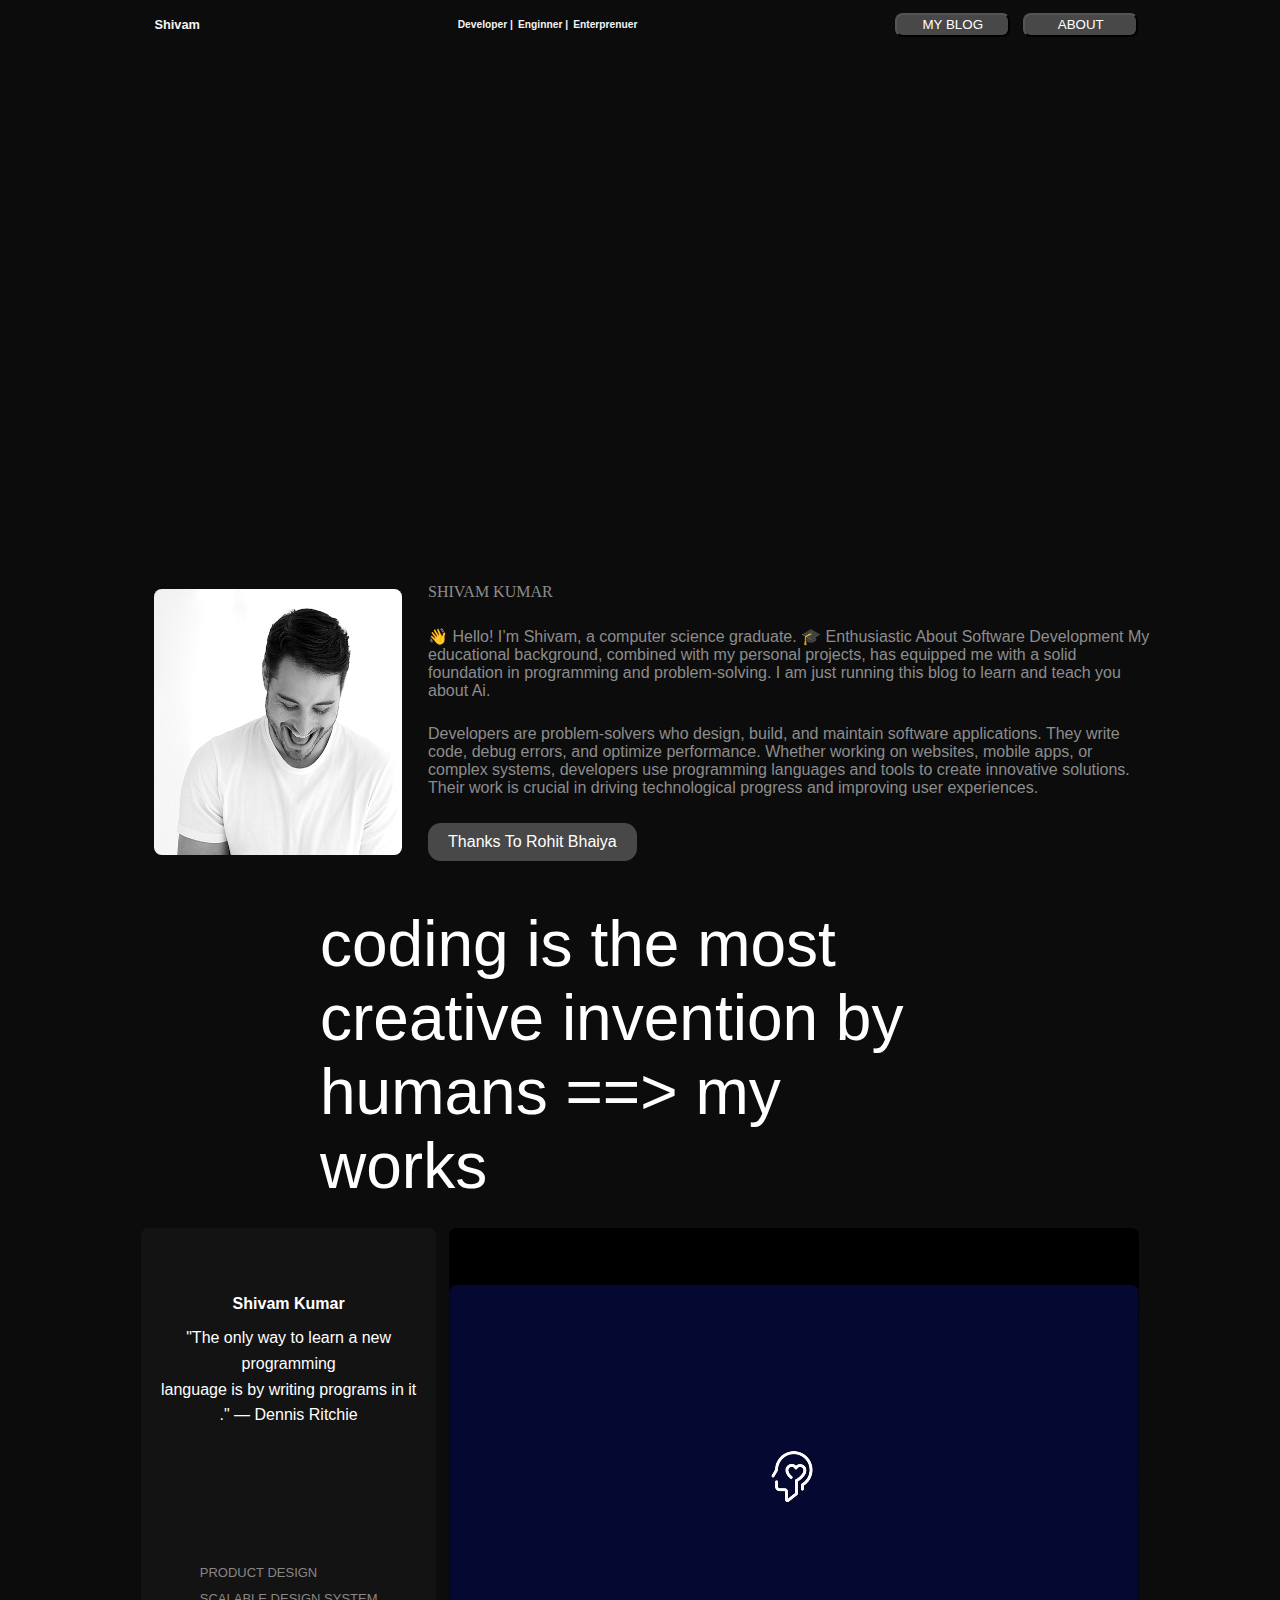
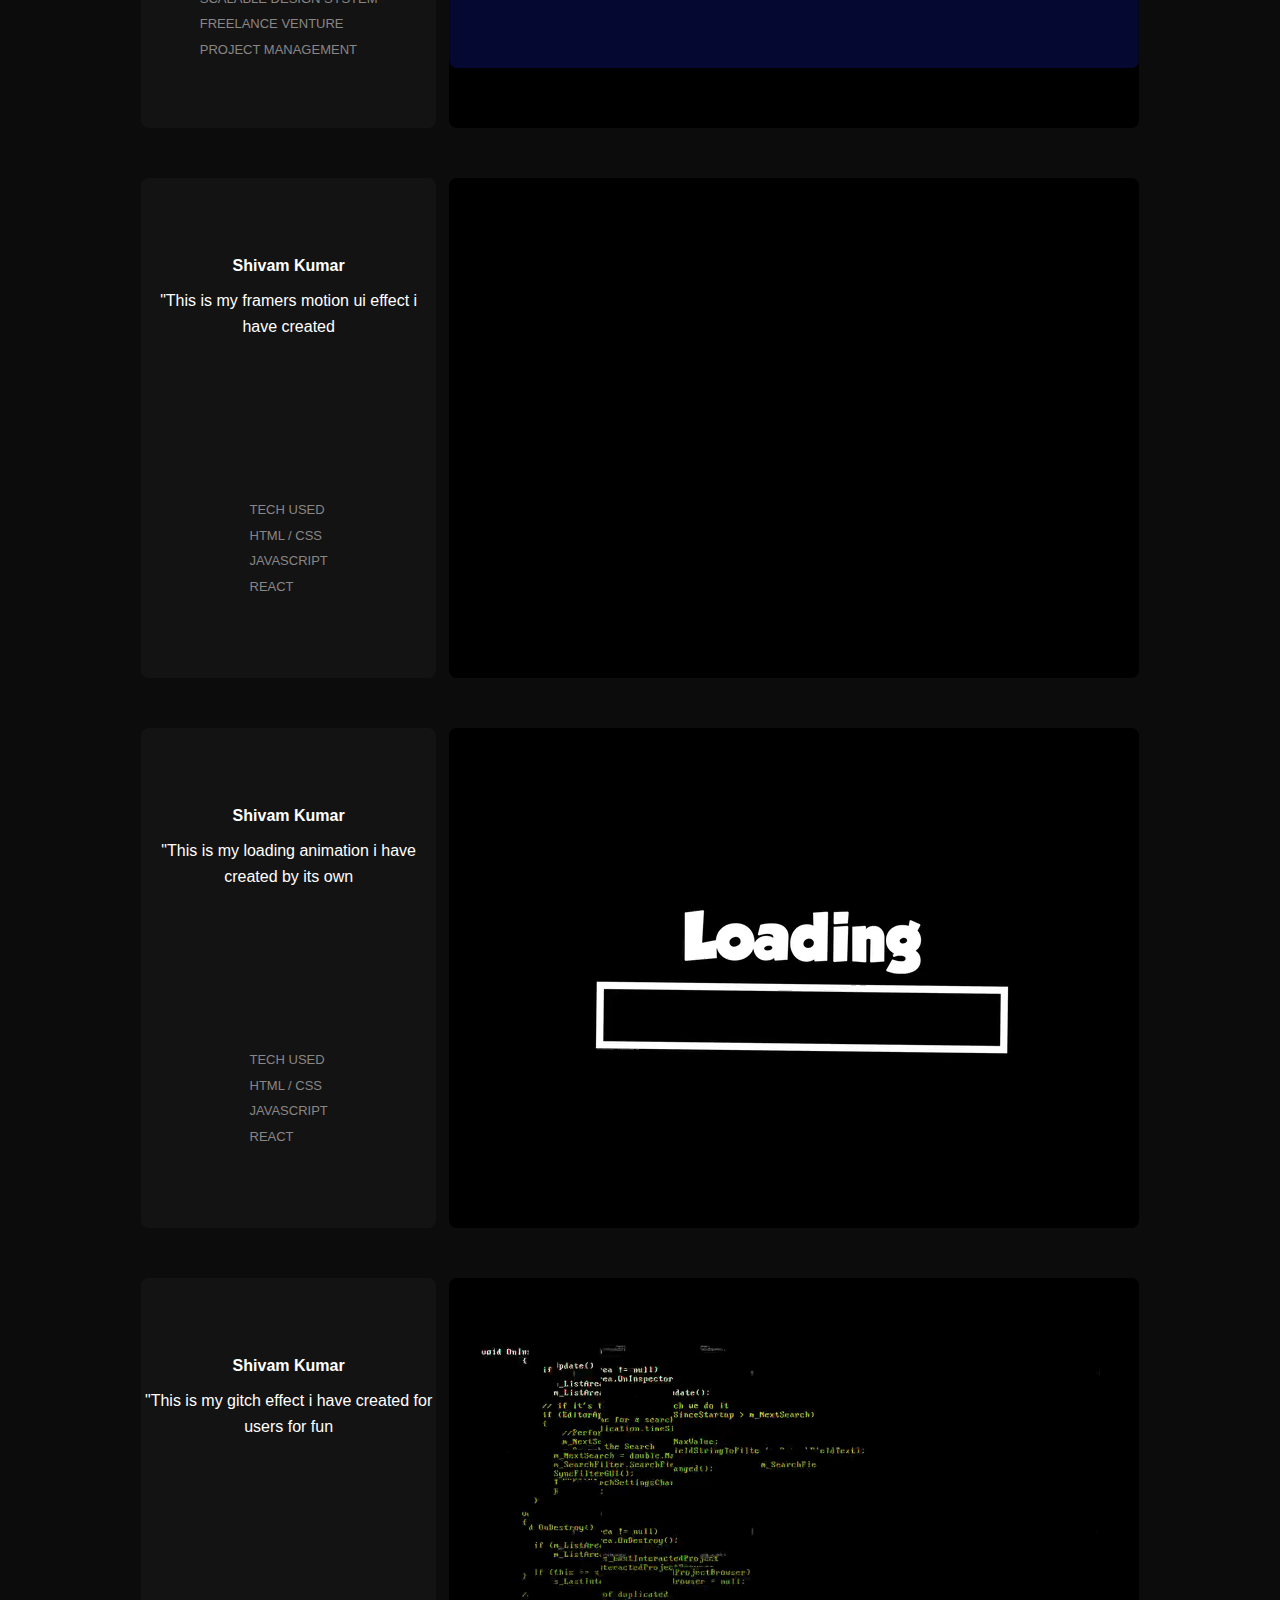
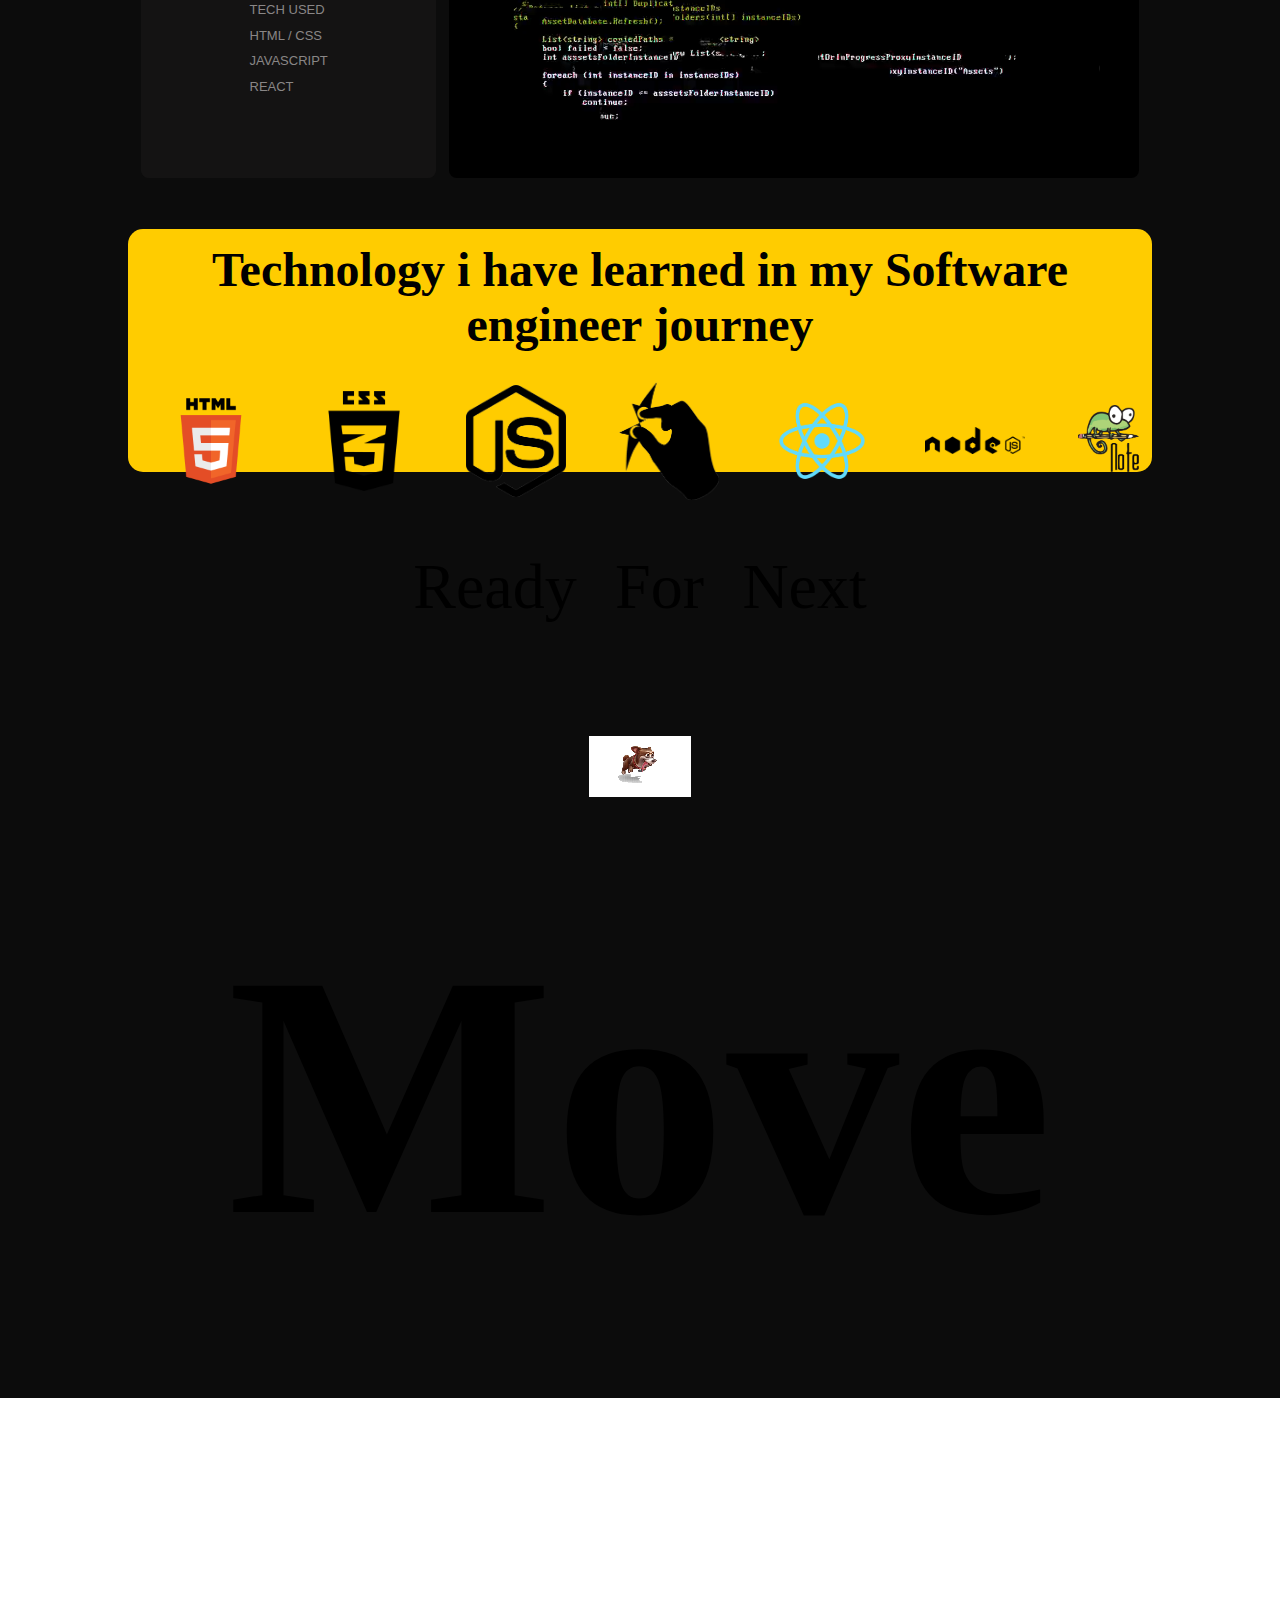
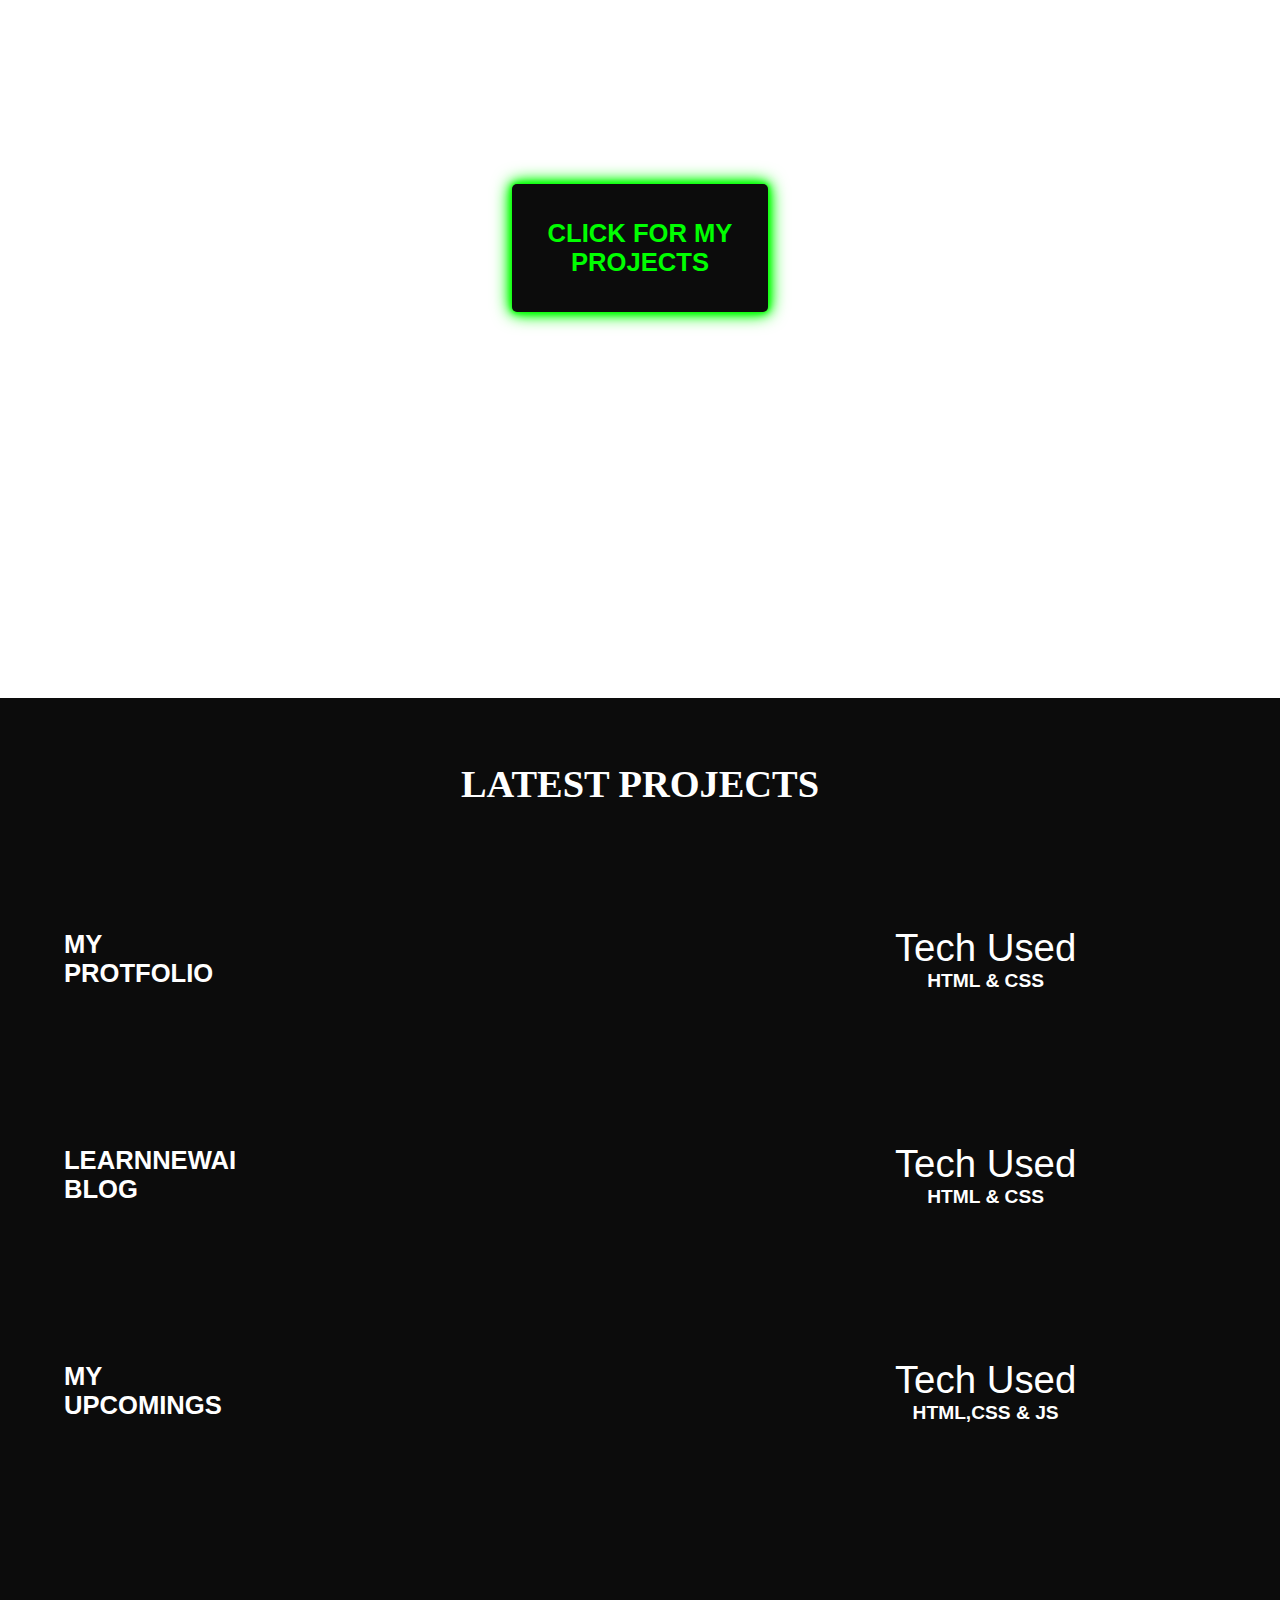
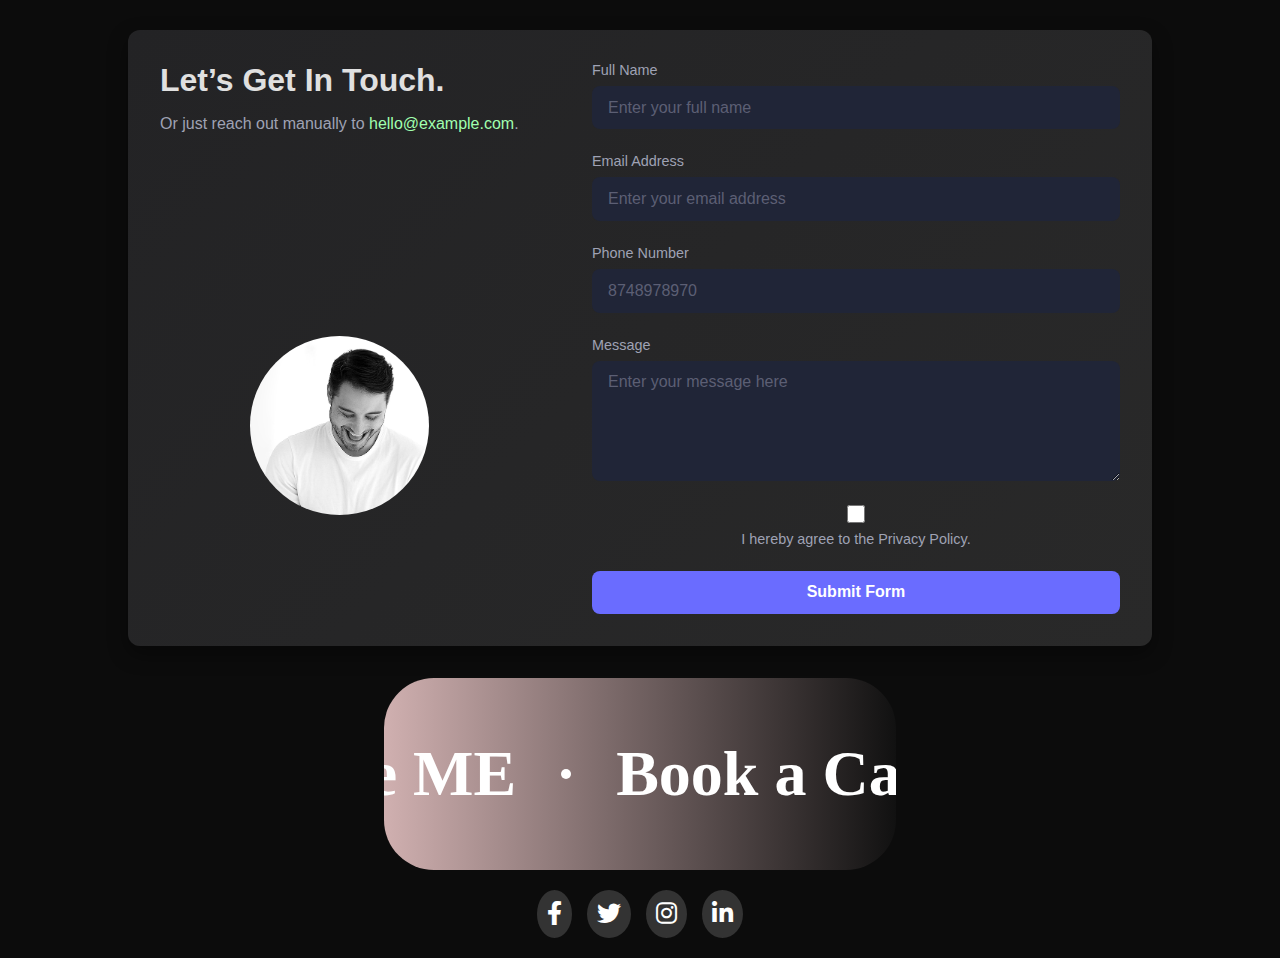
==== commit 534c5eac: "deploy" ====
--- a/index.html
+++ b/index.html
@@ -204,7 +204,7 @@
                 <div>Next</div>
             </div>
             <div class="s-logo">
-                 <img src="assets/load-run.gif" alt=""> 
+                 <video muted loop autoplay src="Assets/load-run.mp4"></video>
             </div>
             
 
--- a/index.css
+++ b/index.css
@@ -4,7 +4,7 @@
     box-sizing: border-box;
     font-family: Arial, Helvetica, sans-serif;
     
-    
+    scroll-behavior: smooth;
    
 }
 html {
--- a/css/funpage.css
+++ b/css/funpage.css
@@ -42,10 +42,11 @@
   
   }
    
-  .s-logo img{
+  .s-logo video{
     height: 8vw;
     width: 8vw;
    
+
     display: flex;
     align-items: center;
     justify-content: center;
